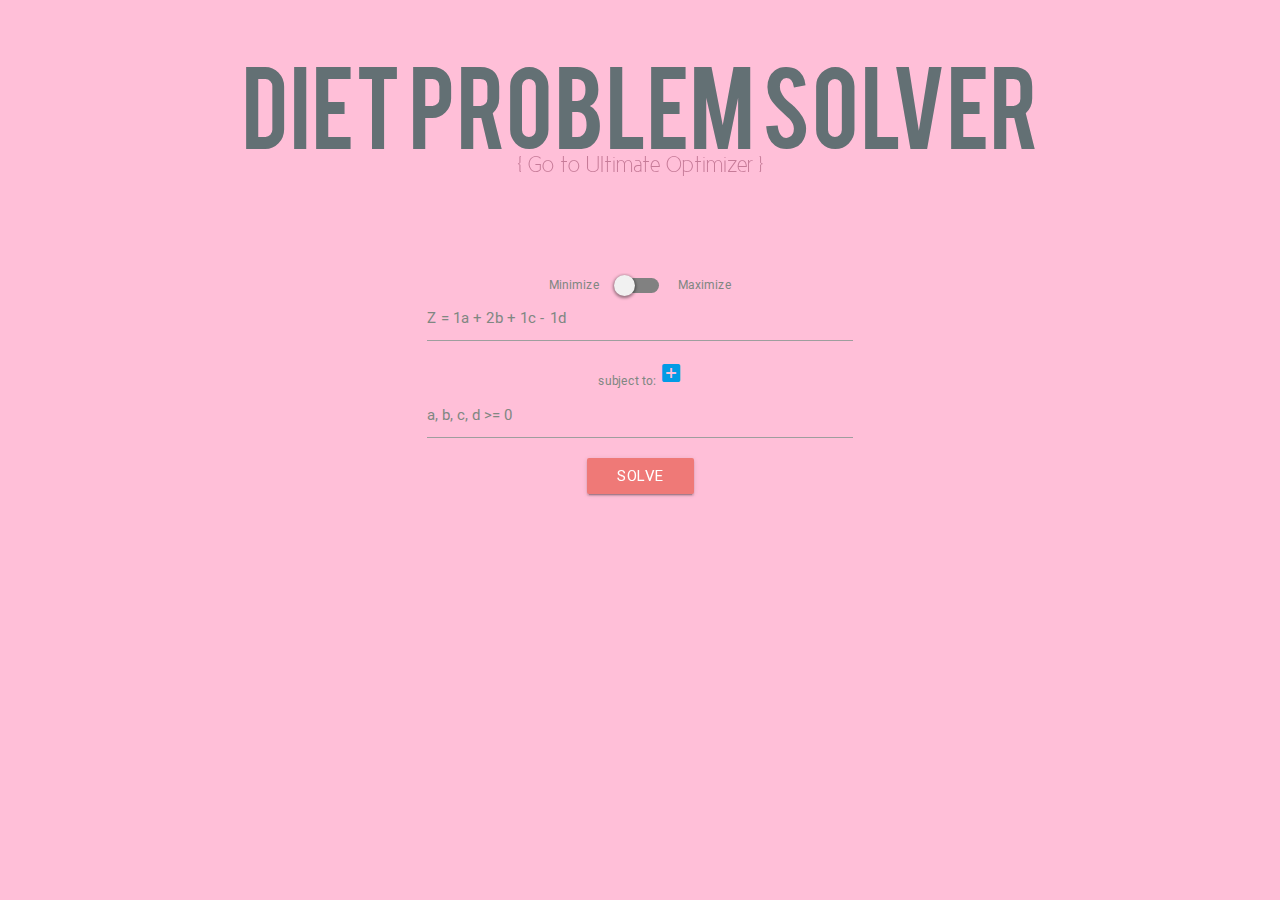
==== diet.html @ 7f129d7c "Modified UI, added JSON file of foods" ====
<!DOCTYPE html>
<html>
      <head>
        <title>Diet Problem Solver</title>
        <link rel="icon" href="img/icon.png" type="image/png" /> <!-- change me -->
        <link type="text/css" rel="stylesheet" href="css/materialize.min.css"  media="screen,projection"/>
        <link type="text/css" rel="stylesheet" href="css/fonts.css">
        <link type="text/css" rel="stylesheet" href="css/animate.css"/>
        <link type="text/css" rel="stylesheet" href="css/hover.css"/>
        <link type="text/css" rel="stylesheet" href="css/default.css">
        <link type="text/css" rel="stylesheet" href="css/diet.css">
        <meta name="viewport" content="width=device-width, initial-scale=1.0"/>
      </head>
      <body>

        <main>
        <div id="header">
            <h4 class="animated flipInX">Diet Problem Solver</h4>
            <div class="animated fadeIn"><a href="index.html" class="hvr-underline-from-left" id="dietSolver">[ Go to Ultimate Optimizer ]</a></div>
        </div>
        <div class="row container animated fadeIn">

            <div class="col m6 offset-m3 in-container" id="diet-container">
                <form>
                <div class="switch">
                    <label>
                      Minimize
                    <input type="checkbox">
                    <span class="lever"></span>
                      Maximize
                    </label>
                </div>
                <input type="text" placeholder="Z = 1a + 2b + 1c - 1d" id="inputFx">
                <label>subject to: </label>
                <span><a href="#" id="addConstraint">
                    <i class="material-icons">add_box</i>
                </a></span>
                <div id="constraints-list">
                <input type="text" placeholder="a, b, c, d >= 0" class="constraint" id="constraint-1">
                </div>
                </form>
                <button class="btn waves-effect waves-light" id="submitSimplex">Solve</button>
            </div>

            <div class="col m6 offset-m3 in-container hidden" id="results-container">
                <button class="btn waves-effect waves-light" id="editSimplex">Edit Input</button>
            </div>


        </div>
        </main>
        <script type="text/javascript" src="js/jquery.min.js"></script>
        <script type="text/javascript" src="js/jquery-ui.min.js"></script>
        <script type="text/javascript" src="js/materialize.min.js"></script>
        <script type="text/javascript" src="js/index.js"></script>
      </body>
</html>
---- css/fonts.css ----
@font-face {
  font-family: 'Material Icons';
  font-style: normal;
  font-weight: 400;
  src: local('Material Icons'), local('MaterialIcons-Regular'), url("../fonts/materialize-icons.woff2") format('woff2');
}

.material-icons {
  font-family: 'Material Icons';
  font-weight: normal;
  font-style: normal;
  font-size: 24px;
  line-height: 1;
  letter-spacing: normal;
  text-transform: none;
  display: inline-block;
  white-space: nowrap;
  word-wrap: normal;
  direction: ltr;
  -webkit-font-feature-settings: 'liga';
  -webkit-font-smoothing: antialiased;
}

@font-face{
	font-family: lemon;
	src: url("../fonts/LemonMilk.otf");
}

@font-face{
	font-family: bebas;
	src: url("../fonts/bebas.ttf");
}

@font-face{
	font-family: champagne;
	src: url("../fonts/champagne.ttf");
}

@font-face{
	font-family: fina;
	src: url("../fonts/cicle-fina.ttf");
}

@font-face{
	font-family: godita;
	src: url("../fonts/cicle-godita.ttf");
}
---- css/default.css ----
main{
	margin-top: 50px;
}

div#header{
	text-align: center;
	display: block;
	margin: 0 auto;
}

div#header h4{
	padding-top: 20px;
	font-family: bebas;
	font-size: 90px;
	line-height: 72%;
}

div#header a{
	font-family: fina;
	font-size: 23px;
}

.in-container{
	height: 330px;
	margin-top: 10%;
	color: #16262E;
	text-align: center;
	vertical-align: center;
	overflow-y: auto;
}

.hidden{
	display: none;
}

.visible{
	display: block;
}

::-webkit-input-placeholder, label{
	color: #808782;
}

.in-container::-webkit-scrollbar{
	width: 6px;
}

.in-container::-webkit-scrollbar-thumb{
	background-color: #808782;
}
---- css/diet.css ----
body{
	flex: 1 0 auto;
	background-color: #FFBFD8;
    overflow: hidden;
    color: #637074;
}

div#header a{
	color: #C67B98;
}

.btn{
	background-color: #EF7977;
}
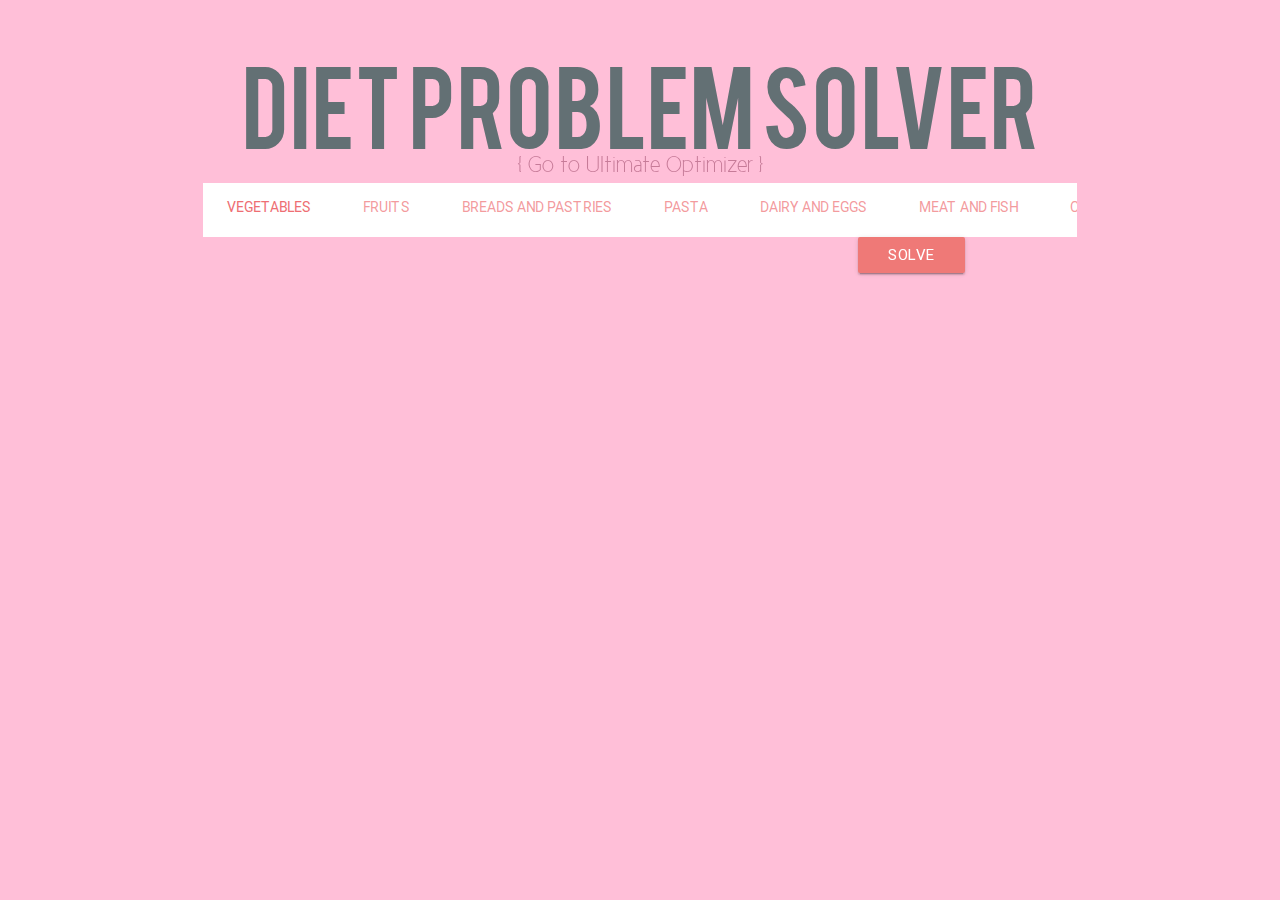
==== commit 302501ea: "Food data values added to JSON file, UI of Diet Problem Solver fixed" ====
--- a/diet.html
+++ b/diet.html
@@ -19,31 +19,44 @@
             <div class="animated fadeIn"><a href="index.html" class="hvr-underline-from-left" id="dietSolver">[ Go to Ultimate Optimizer ]</a></div>
         </div>
         <div class="row container animated fadeIn">
-
+            <div class="col s12" id="division-tabs">
+                <ul class="tabs">
+                    <li class="tab"><a href="#vegetables-container">Vegetables</a></li>
+                    <li class="tab"><a href="#fruits-container">Fruits</a></li>
+                    <li class="tab"><a href="#breads-container">Breads and Pastries</a></li>
+                    <li class="tab"><a href="#pasta-container">Pasta</a></li>
+                    <li class="tab"><a href="#dairy-container">Dairy and Eggs</a></li>
+                    <li class="tab"><a href="#meat-container">Meat and Fish</a></li>
+                    <li class="tab"><a href="#cereal-container">Cereals and Grains</a></li>
+                    <li class="tab"><a href="#soup-container">Soups</a></li>
+                    <li class="tab"><a href="#others-container">Others</a></li>
+                </ul>
             <div class="col m6 offset-m3 in-container" id="diet-container">
                 <form>
-                <div class="switch">
-                    <label>
-                      Minimize
-                    <input type="checkbox">
-                    <span class="lever"></span>
-                      Maximize
-                    </label>
+                <div id="vegetables-container">
                 </div>
-                <input type="text" placeholder="Z = 1a + 2b + 1c - 1d" id="inputFx">
-                <label>subject to: </label>
-                <span><a href="#" id="addConstraint">
-                    <i class="material-icons">add_box</i>
-                </a></span>
-                <div id="constraints-list">
-                <input type="text" placeholder="a, b, c, d >= 0" class="constraint" id="constraint-1">
+                <div id="fruits-container">
+                </div>
+                <div id="breads-container">
+                </div>
+                <div id="pasta-container">
+                </div>
+                <div id="dairy-container">
+                </div>
+                <div id="meat-container">
+                </div>
+                <div id="cereal-container">
+                </div>
+                <div id="soup-container">
+                </div>
+                <div id="others-container">
                 </div>
                 </form>
-                <button class="btn waves-effect waves-light" id="submitSimplex">Solve</button>
             </div>
+                <button class="btn waves-effect waves-light" id="submitProblem">Solve</button>
 
             <div class="col m6 offset-m3 in-container hidden" id="results-container">
-                <button class="btn waves-effect waves-light" id="editSimplex">Edit Input</button>
+                <button class="btn waves-effect waves-light" id="editProblem">Edit Input</button>
             </div>
 
 
@@ -52,6 +65,7 @@
         <script type="text/javascript" src="js/jquery.min.js"></script>
         <script type="text/javascript" src="js/jquery-ui.min.js"></script>
         <script type="text/javascript" src="js/materialize.min.js"></script>
-        <script type="text/javascript" src="js/index.js"></script>
+        <script type="text/javascript" src="js/foods.json"></script>
+        <script type="text/javascript" src="js/diet.js"></script>
       </body>
 </html>--- a/css/diet.css
+++ b/css/diet.css
@@ -11,4 +11,23 @@
 
 .btn{
 	background-color: #EF7977;
-}+}
+
+.collapsible, .collapsible-header{
+	background-color: rgba(0,0,0,0);
+	border: 0;
+	box-shadow: 0 0;
+	text-align: left;
+	margin-left: 10%;
+}
+
+.collapsible-body{
+	background-color: rgba(0,0,0,0.1);
+	border-bottom: 0;
+}
+
+ul.tabs{
+	height: 120%;
+	overflow-x: auto;
+}
+
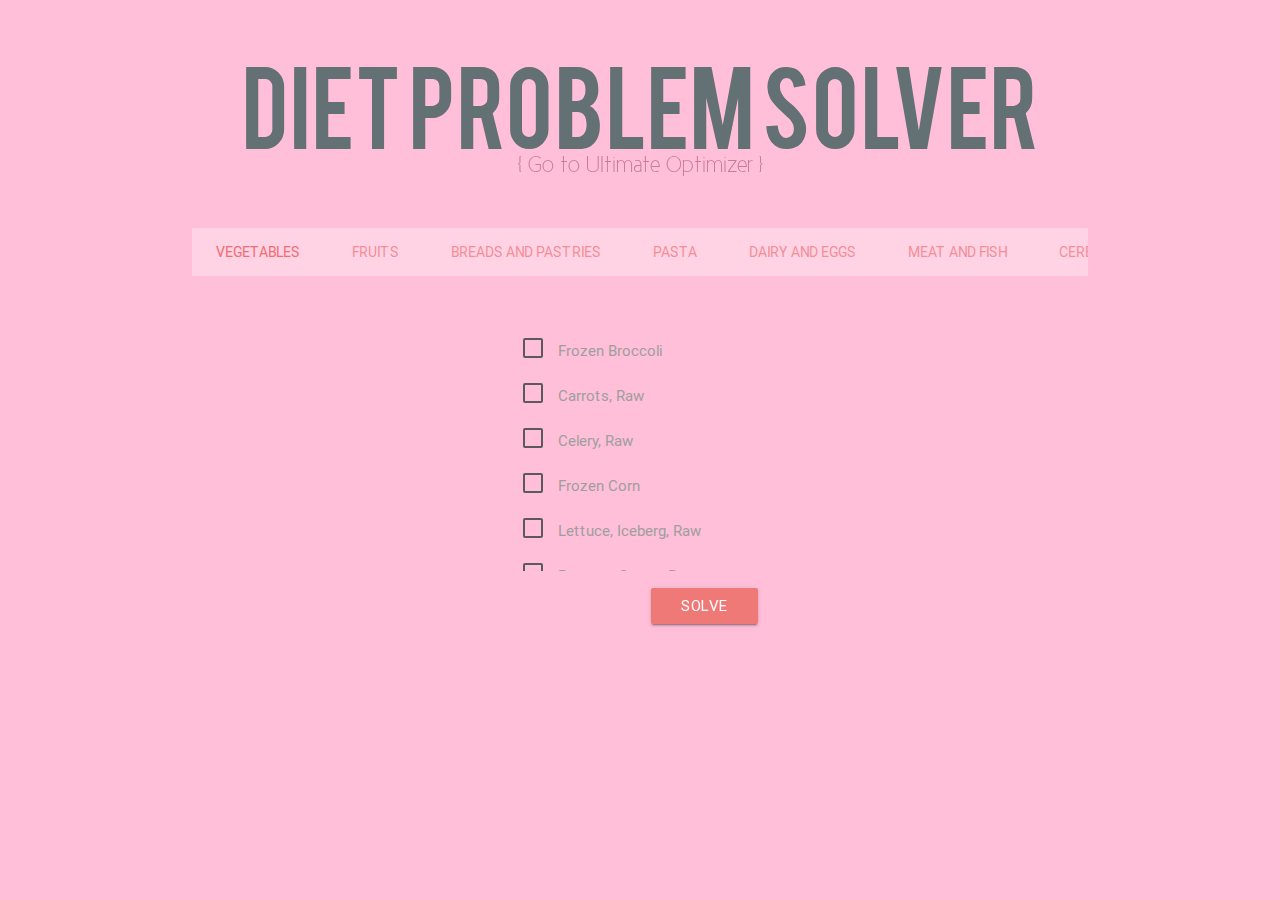
==== commit 742fcb09: "Fixed UI" ====
--- a/diet.html
+++ b/diet.html
@@ -19,7 +19,7 @@
             <div class="animated fadeIn"><a href="index.html" class="hvr-underline-from-left" id="dietSolver">[ Go to Ultimate Optimizer ]</a></div>
         </div>
         <div class="row container animated fadeIn">
-            <div class="col s12" id="division-tabs">
+            <div id="division-tabs">
                 <ul class="tabs">
                     <li class="tab"><a href="#vegetables-container">Vegetables</a></li>
                     <li class="tab"><a href="#fruits-container">Fruits</a></li>
@@ -31,6 +31,7 @@
                     <li class="tab"><a href="#soup-container">Soups</a></li>
                     <li class="tab"><a href="#others-container">Others</a></li>
                 </ul>
+            </div>
             <div class="col m6 offset-m3 in-container" id="diet-container">
                 <form>
                 <div id="vegetables-container">
@@ -53,7 +54,7 @@
                 </div>
                 </form>
             </div>
-                <button class="btn waves-effect waves-light" id="submitProblem">Solve</button>
+            <div class="col m3 offset-m6"><button class="btn waves-effect waves-light" id="submitProblem">Solve</button></div>
 
             <div class="col m6 offset-m3 in-container hidden" id="results-container">
                 <button class="btn waves-effect waves-light" id="editProblem">Edit Input</button>
--- a/css/default.css
+++ b/css/default.css
@@ -37,14 +37,19 @@
 	display: block;
 }
 
-::-webkit-input-placeholder, label{
-	color: #808782;
-}
 
 .in-container::-webkit-scrollbar{
-	width: 6px;
+    width: 6px;
 }
 
 .in-container::-webkit-scrollbar-thumb{
 	background-color: #808782;
+}
+
+.tabs::-webkit-scrollbar{
+	height: 4px;
+}
+
+.tabs::-webkit-scrollbar-thumb{
+	background-color: #C5C8C6;
 }--- a/css/diet.css
+++ b/css/diet.css
@@ -22,12 +22,32 @@
 }
 
 .collapsible-body{
-	background-color: rgba(0,0,0,0.1);
 	border-bottom: 0;
+	text-align: left;
 }
 
-ul.tabs{
-	height: 120%;
-	overflow-x: auto;
+#division-tabs{
+	margin-top: 5%;
 }
 
+#division-tabs ul{
+	background-color: rgba(255,255,255,0.3);
+}
+
+#diet-container{
+	margin-top: 5%;
+	margin-bottom: 2%;
+	height: 250px;
+}
+
+table{
+	width: 50%;
+	margin-left: 30%;
+	border: 1px solid black;
+}
+
+td{
+	font-size: 10px;
+	height: 25px;
+	padding: 2px;
+}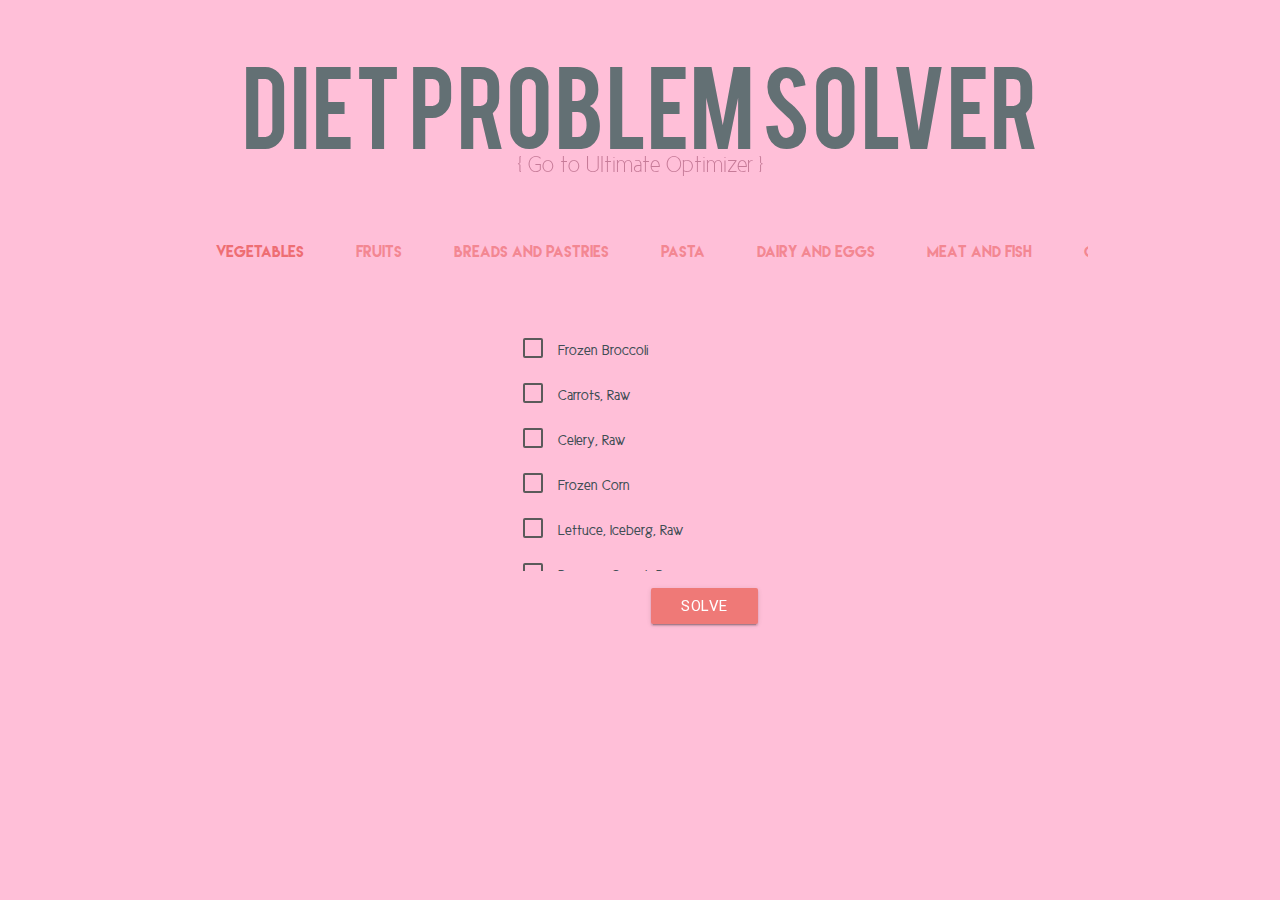
==== commit cc317acd: "Simplex optimizer for maximization added" ====
--- a/diet.html
+++ b/diet.html
@@ -2,7 +2,7 @@
 <html>
       <head>
         <title>Diet Problem Solver</title>
-        <link rel="icon" href="img/icon.png" type="image/png" /> <!-- change me -->
+        <link rel="icon" href="img/icon.png" type="image/png" />
         <link type="text/css" rel="stylesheet" href="css/materialize.min.css"  media="screen,projection"/>
         <link type="text/css" rel="stylesheet" href="css/fonts.css">
         <link type="text/css" rel="stylesheet" href="css/animate.css"/>
--- a/css/diet.css
+++ b/css/diet.css
@@ -31,13 +31,20 @@
 }
 
 #division-tabs ul{
-	background-color: rgba(255,255,255,0.3);
+	background-color: rgba(255,255,255,0);
+	color: ;
+	font-family: lemon;
 }
 
 #diet-container{
+	font-family: godita;
 	margin-top: 5%;
 	margin-bottom: 2%;
 	height: 250px;
+}
+
+.collapsible-header label{
+	color: #404D54;
 }
 
 table{
@@ -47,6 +54,7 @@
 }
 
 td{
+	font-family: roboto;
 	font-size: 10px;
 	height: 25px;
 	padding: 2px;
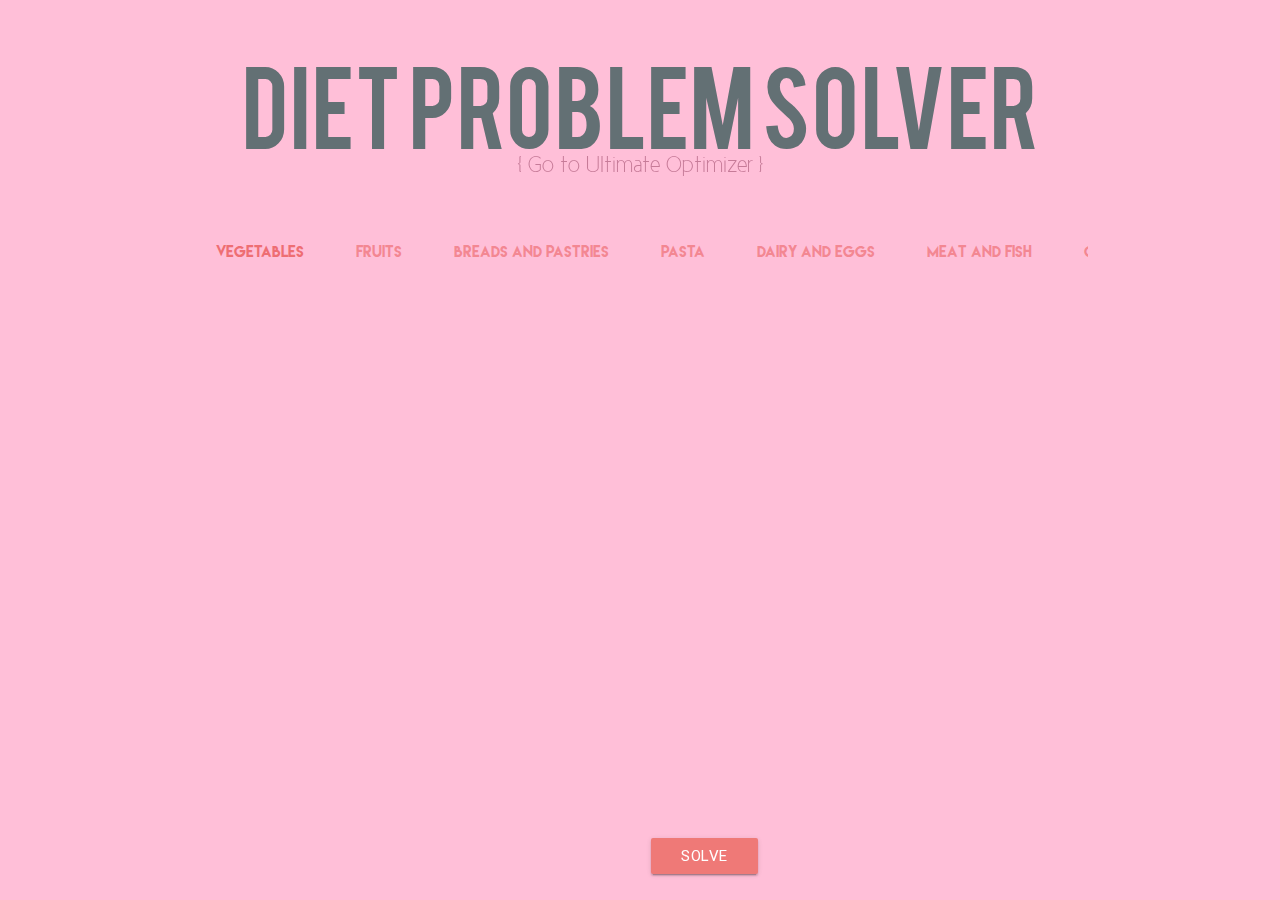
==== commit fc7287ce: "redo implementation of simplex" ====
--- a/diet.html
+++ b/diet.html
@@ -33,7 +33,10 @@
                 </ul>
             </div>
             <div class="col m6 offset-m3 in-container" id="diet-container">
-                <form>
+                <div id="tableau">
+                </div>
+
+                <!-- <form>
                 <div id="vegetables-container">
                 </div>
                 <div id="fruits-container">
@@ -52,7 +55,7 @@
                 </div>
                 <div id="others-container">
                 </div>
-                </form>
+                </form> -->
             </div>
             <div class="col m3 offset-m6"><button class="btn waves-effect waves-light" id="submitProblem">Solve</button></div>
 
@@ -67,6 +70,8 @@
         <script type="text/javascript" src="js/jquery-ui.min.js"></script>
         <script type="text/javascript" src="js/materialize.min.js"></script>
         <script type="text/javascript" src="js/foods.json"></script>
+        <script type="text/javascript" src="js/simplex.js"></script>
+        <script type="text/javascript" src="js/index.js"></script>
         <script type="text/javascript" src="js/diet.js"></script>
       </body>
 </html>--- a/css/diet.css
+++ b/css/diet.css
@@ -41,6 +41,10 @@
 	margin-top: 5%;
 	margin-bottom: 2%;
 	height: 250px;
+	/* remove after debugging */
+	width: 1700px;
+	margin-left: -200px;
+	height: 500px;
 }
 
 .collapsible-header label{
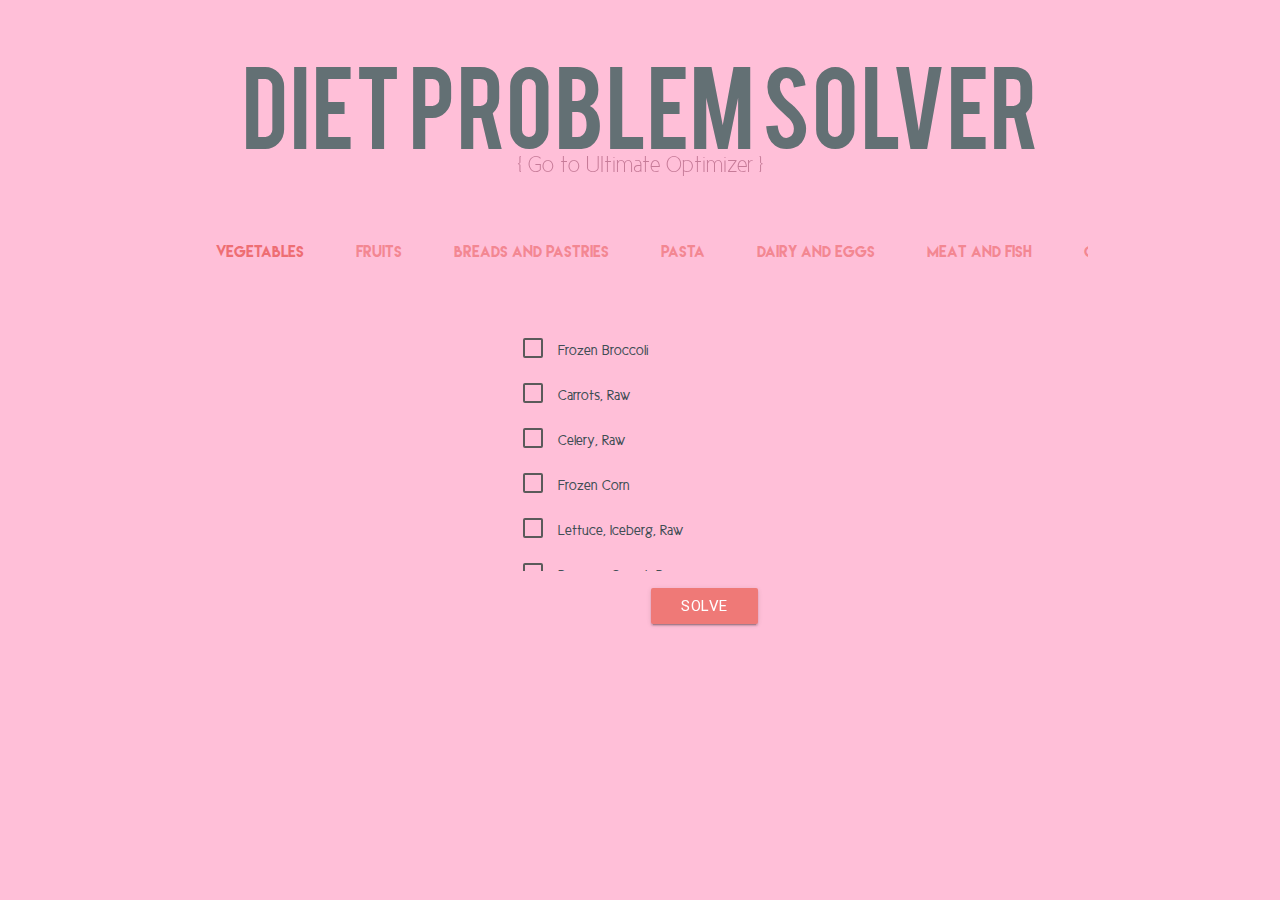
==== commit 8cb7ea9b: "Modified simplex" ====
--- a/diet.html
+++ b/diet.html
@@ -33,10 +33,10 @@
                 </ul>
             </div>
             <div class="col m6 offset-m3 in-container" id="diet-container">
-                <div id="tableau">
-                </div>
+                <!--<div id="tableau">
+                </div>-->
 
-                <!-- <form>
+                <form>
                 <div id="vegetables-container">
                 </div>
                 <div id="fruits-container">
@@ -55,7 +55,7 @@
                 </div>
                 <div id="others-container">
                 </div>
-                </form> -->
+                </form>
             </div>
             <div class="col m3 offset-m6"><button class="btn waves-effect waves-light" id="submitProblem">Solve</button></div>
 
--- a/css/diet.css
+++ b/css/diet.css
@@ -42,9 +42,9 @@
 	margin-bottom: 2%;
 	height: 250px;
 	/* remove after debugging */
-	width: 1700px;
+	/* width: 1700px;
 	margin-left: -200px;
-	height: 500px;
+	height: 500px; */
 }
 
 .collapsible-header label{
